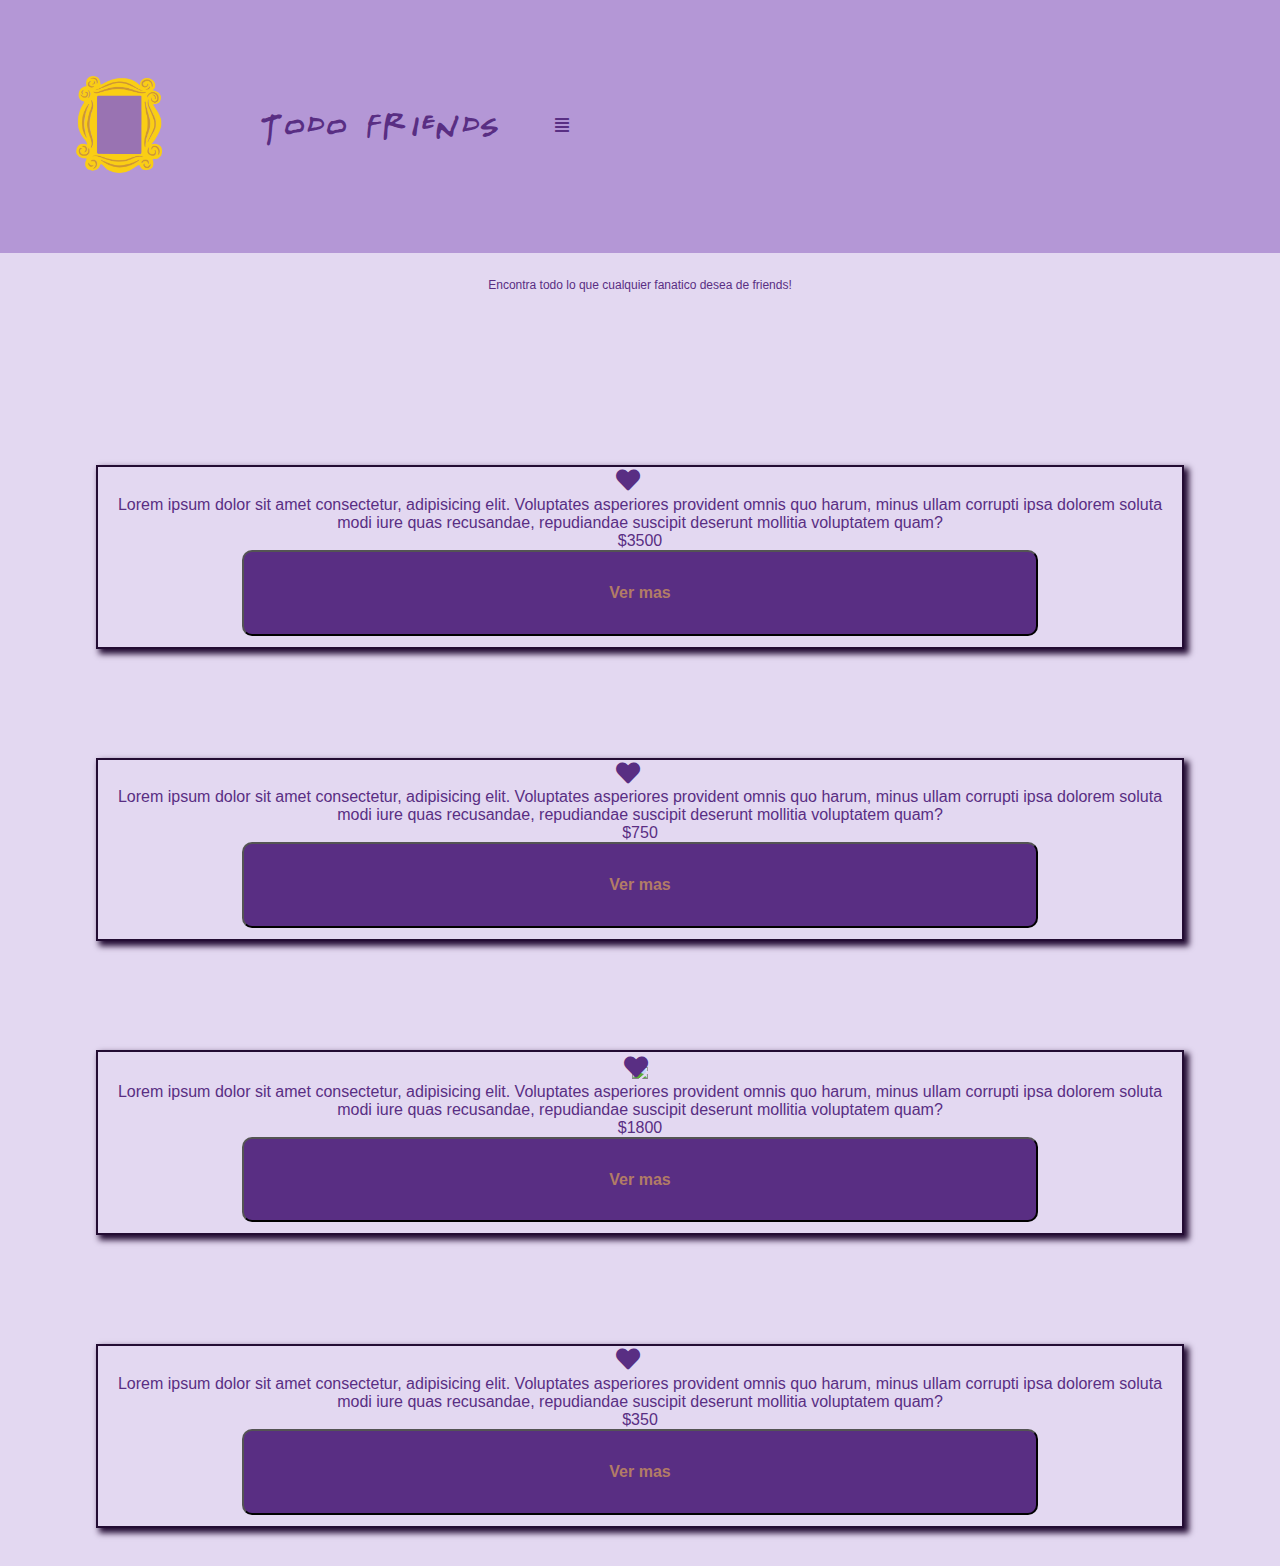
==== index.html @ 3767d996 "html,css y assets. Maquetado para celular" ====
<!DOCTYPE html>
<html lang="en">

<head>
    <meta charset="UTF-8">
    <meta http-equiv="X-UA-Compatible" content="IE=edge">
    <meta name="viewport" content="width=device-width, initial-scale=1.0">
    <link rel="stylesheet" href="//use.fontawesome.com/releases/v5.0.7/css/all.css">
    <link rel="stylesheet" href="./css/style.css">
    <meta name="description" content="Todo lo que quieras encontrar de friends, ropa,tazas,cruadros y muchas cosas mas!">
    <title>Friends Zone</title>
</head>

<body>
    <header>
        <a href="index.html"><img src="./assets/mirilla.png" alt="mirilla " class="mirilla"></a>
        <h1>TODO FRIENDS</h1>
        <nav class="menu">
            <i class="fas fa-align-justify"></i>
            <ul class="dropdown">
                <li class="lista">Mi cuenta</li>
                <li class="lista">Sobre nosotros</li>
                <li class="lista">Contacto</li>
            </ul>
        </nav>
    </header>

    <section>
        <p class="description">Encontra todo lo que cualquier fanatico desea de friends!</p>
    </section>

    <main>
        <div class="product">
            <div class="imgContainer">
                <span class="heart"><i class="fas fa-heart"></i></span>
                <img src="https://i.etsystatic.com/28201698/c/1538/1222/223/157/il/17c06e/3003055429/il_340x270.3003055429_myfd.jpg" alt="" class="producto">
            </div>
            <p class="producDescription">Lorem ipsum dolor sit amet consectetur, adipisicing elit. Voluptates asperiores provident omnis quo harum, minus ullam corrupti ipsa dolorem soluta modi iure quas recusandae, repudiandae suscipit deserunt mollitia voluptatem quam?</p>
            <p class="price">$3500</p>
            <button>
                <a href="#">Ver mas</a>
            </button>
        </div>

        <div class="product">
            <div class="imgContainer">
                <span class="heart"><i class="fas fa-heart"></i></span>
                <img src=https://i.etsystatic.com/11536763/r/il/5f8a9f/1228479558/il_340x270.1228479558_7s06.jpg alt="" class="producto">
            </div>
            <p class="producDescription">Lorem ipsum dolor sit amet consectetur, adipisicing elit. Voluptates asperiores provident omnis quo harum, minus ullam corrupti ipsa dolorem soluta modi iure quas recusandae, repudiandae suscipit deserunt mollitia voluptatem quam?</p>
            <p class="price">$750</p>
            <button>
                <a href="#">Ver mas</a>
            </button>
        </div>
        <div class="product">
            <div class="imgContainer">
                <span class="heart"><i class="fas fa-heart"></i></span>
                <img src="https://i.etsystatic.com/27124890/r/il/a90c38/2872208325/il_794xN.2872208325_3qu2.jpg" class="producto">
            </div>
            <p class="producDescription">Lorem ipsum dolor sit amet consectetur, adipisicing elit. Voluptates asperiores provident omnis quo harum, minus ullam corrupti ipsa dolorem soluta modi iure quas recusandae, repudiandae suscipit deserunt mollitia voluptatem quam?</p>
            <p class="price">$1800</p>
            <button>
                <a href="#">Ver mas</a>
            </button>
        </div>
        <div class="product">
            <div class="imgContainer">
                <span class="heart"><i class="fas fa-heart"></i></span>
                <img src="https://i.etsystatic.com/23039511/r/il/337e01/2558739430/il_340x270.2558739430_5hsk.jpg" alt="" class="producto">
            </div>
            <p class="producDescription">Lorem ipsum dolor sit amet consectetur, adipisicing elit. Voluptates asperiores provident omnis quo harum, minus ullam corrupti ipsa dolorem soluta modi iure quas recusandae, repudiandae suscipit deserunt mollitia voluptatem quam?</p>
            <p class="price">$350</p>
            <button>
                <a href="#">Ver mas</a>
            </button>
        </div>
    </main>
</body>

</html>
---- css/style.css ----
@font-face {
    font-family: "friends";
    src: url(../assets/Friends_by_Angry/Friends_by_Angry.eot)format("eot"), url(../assets/Friends_by_Angry/Friends_by_Angry.woff)format("woff"), url(./assets/Friends_by_Angry/Friends_by_Angry.ttf)format("truetype"), url(../assets/Friends_by_Angry/Friends_by_Angry.svg)format("svg");
    font-weight: normal;
    font-style: normal;
}

@import url('https://fonts.googleapis.com/css2?family=Exo+2&display=swap');
:root {
    --main--wisteria: #b497d6ff;
    --main--ksu-purple: #592e83ff;
    --main--dark-purple: #230c33ff;
    --main--blast-off-bronze: #b27c66ff;
    --main--languid-lavender: #e3d8f1ff;
}

* {
    margin: 0;
}

body {
    background-color: var(--main--languid-lavender);
    color: var(--main--ksu-purple);
    margin: auto;
}

header {
    padding: 5%;
    display: flex;
    align-items: center;
    align-content: space-around;
    background: var(--main--wisteria);
}

header a {
    padding: 1%;
    width: 15%;
    text-decoration: none;
}

header img {
    width: 50%;
}

h1 {
    font-family: "friends";
    font-size: 1.5em;
    text-align: center;
    margin-right: 5%;
}

p,
li,
button {
    font-family: 'Exo 2', sans-serif;
}

.menu {
    position: relative;
    display: inline-block;
    margin-right: auto;
}

.menu .dropdown {
    display: none;
    position: absolute;
    background-color: var(--main--dark-purple);
    min-width: 160px;
    z-index: 5;
    padding: 12px 16px;
    color: var(--main--languid-lavender);
    right: -21px;
    top: 30px;
    font-size: 12px;
}

.menu:hover .dropdown {
    display: block;
}

.dropdown li {
    list-style: none;
}

.description {
    padding: 2%;
    font-size: 12px;
    text-align: center;
}

main {
    width: 85%;
    padding: 3%;
    display: flex;
    flex-direction: column;
    text-align: center;
    margin: auto;
}

main img {
    height: 150px;
}

.product {
    display: flex;
    flex-direction: column;
    align-items: center;
    border: 2px solid var(--main--dark-purple);
    padding: 1%;
    box-shadow: 4px 4px 6px 1px var(--main--dark-purple);
    margin-top: 10%;
}

.imgContainer {
    position: relative;
}

.imgContainer .heart {
    position: absolute;
    bottom: 5%;
    right: 3%;
    font-size: 1.5em;
}

.product button,
.product button:visited {
    background-color: var(--main--ksu-purple);
    padding: 3%;
    border-radius: 10px;
    width: 75%;
    color: var(--main--blast-off-bronze);
    cursor: pointer;
    font-size: 1em;
    font-weight: bold;
}

.product button:hover {
    opacity: 0.8;
    transition: 500ms;
}

.product button a,
.product button a:visited {
    text-decoration: none;
    color: var(--main--blast-off-bronze);
}
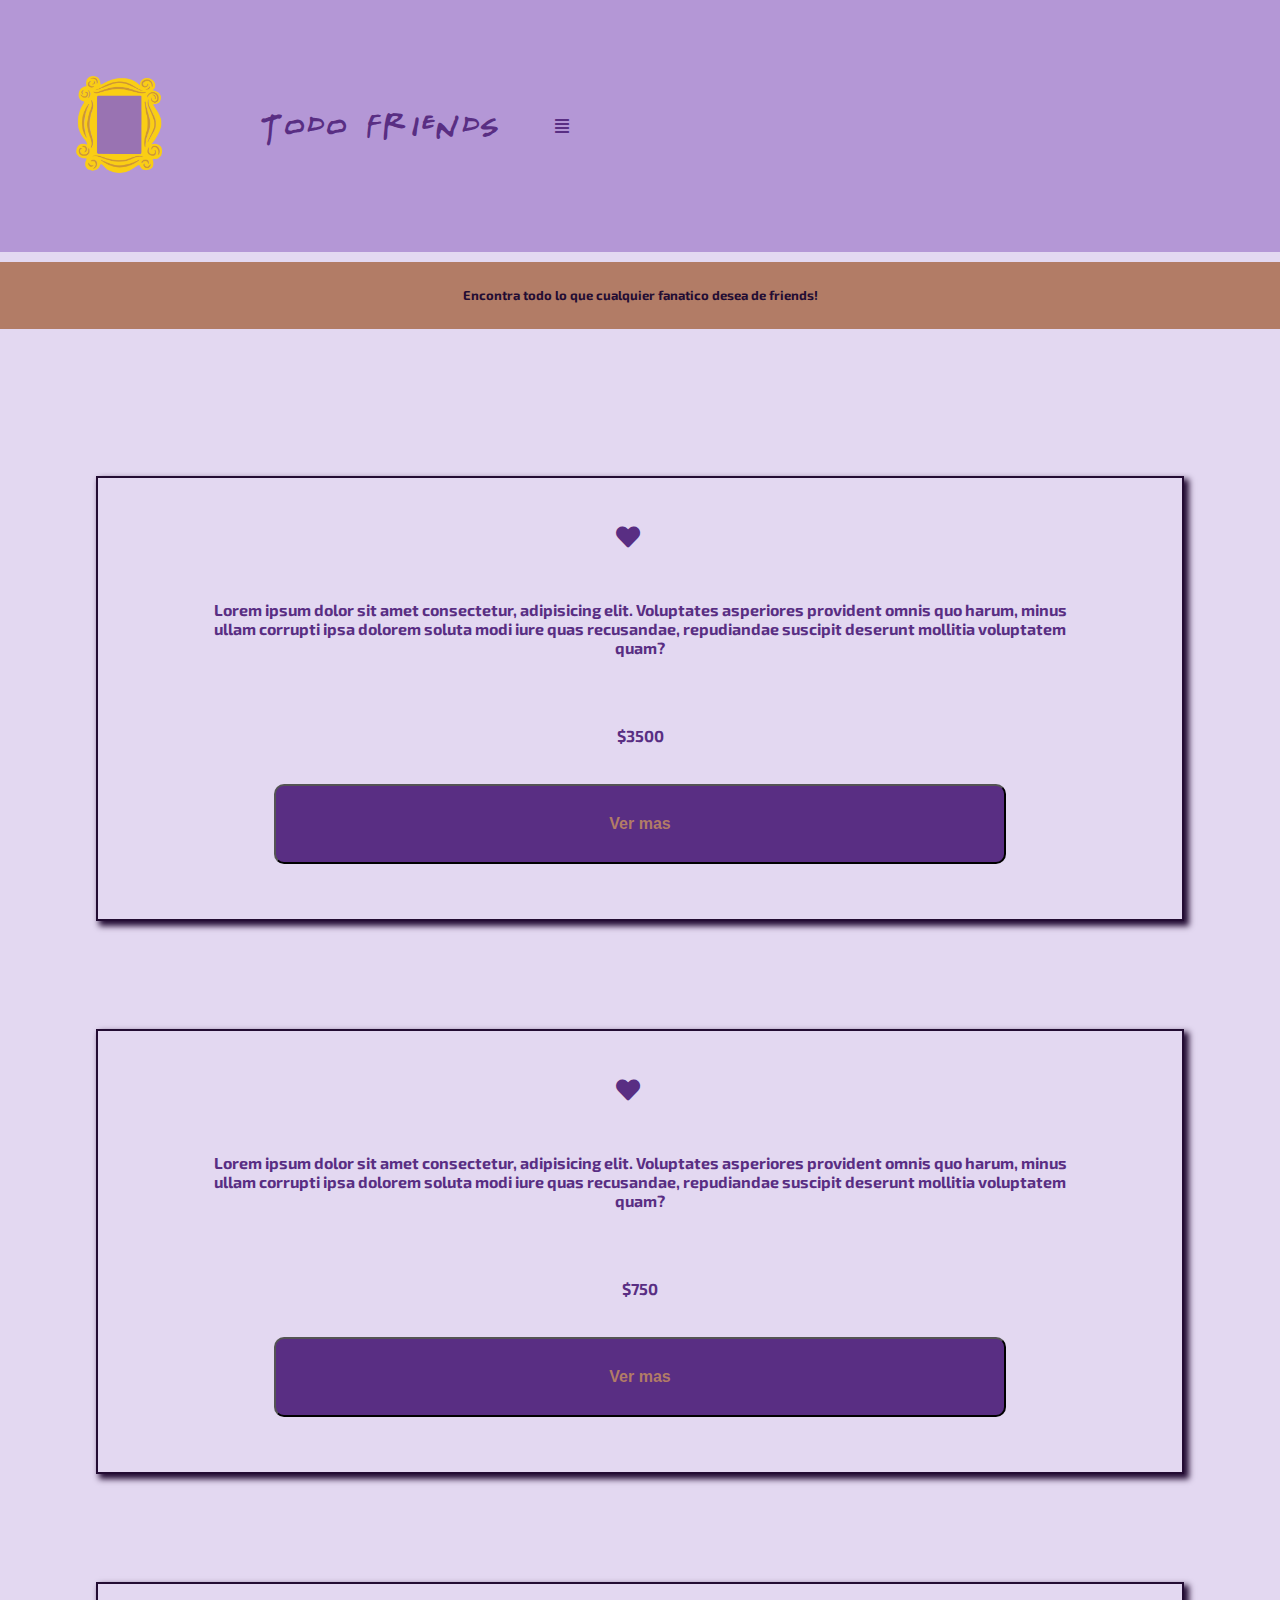
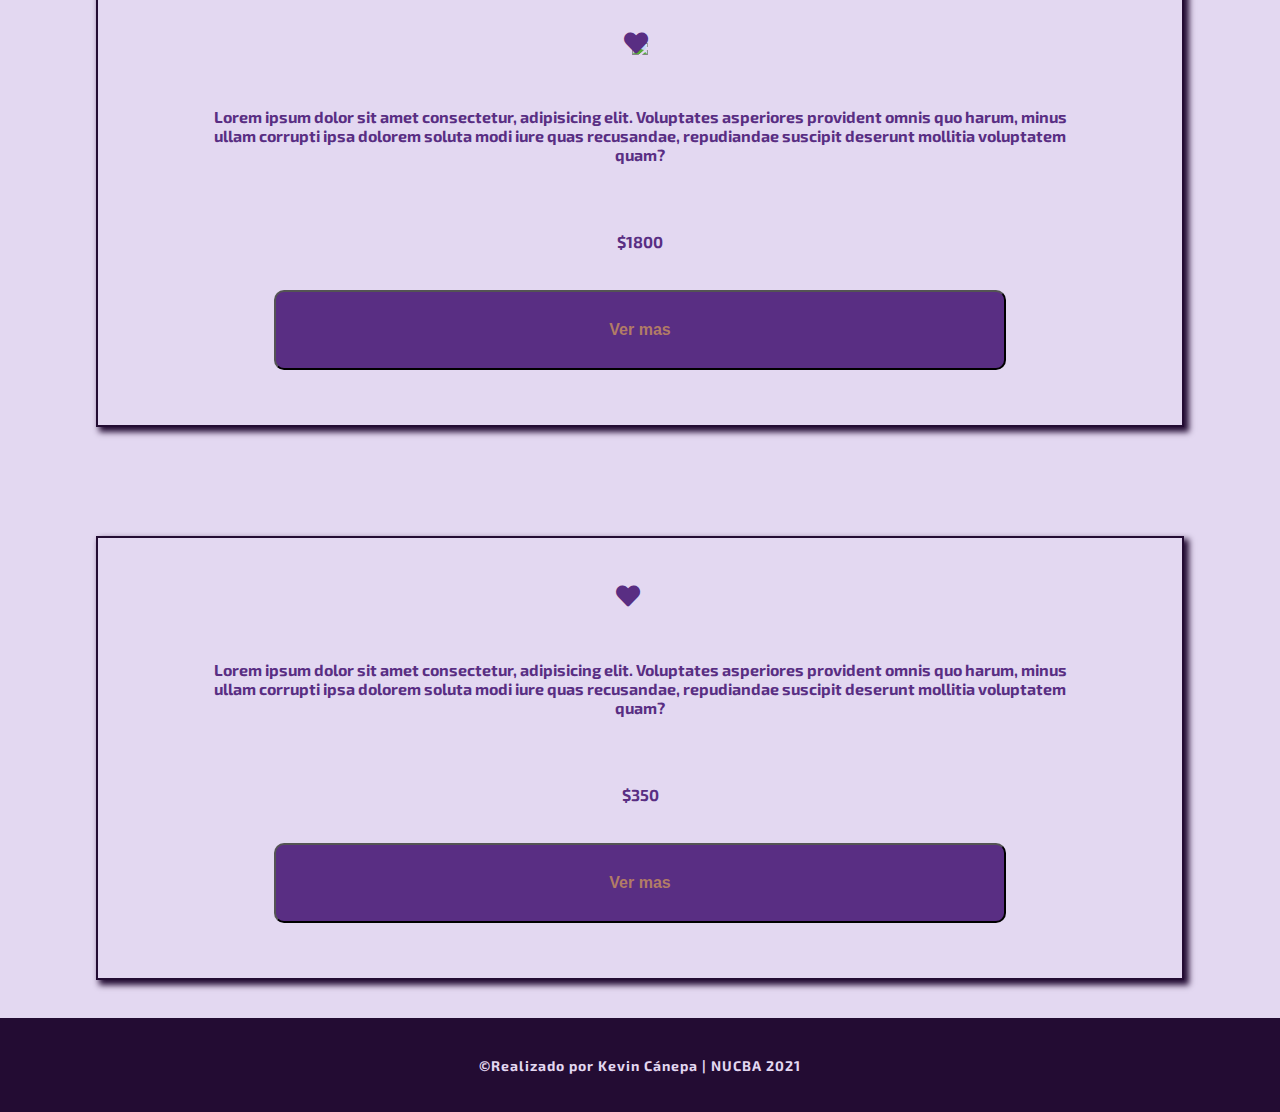
==== commit ae6912c5: "subo html y css, me falta las media queries" ====
--- a/index.html
+++ b/index.html
@@ -6,7 +6,9 @@
     <meta http-equiv="X-UA-Compatible" content="IE=edge">
     <meta name="viewport" content="width=device-width, initial-scale=1.0">
     <link rel="stylesheet" href="//use.fontawesome.com/releases/v5.0.7/css/all.css">
+    <link href="https://fonts.googleapis.com/css2?family=Exo+2:wght@100&family=Grey+Qo&display=swap" rel="stylesheet">
     <link rel="stylesheet" href="./css/style.css">
+
     <meta name="description" content="Todo lo que quieras encontrar de friends, ropa,tazas,cruadros y muchas cosas mas!">
     <title>Friends Zone</title>
 </head>
@@ -18,9 +20,14 @@
         <nav class="menu">
             <i class="fas fa-align-justify"></i>
             <ul class="dropdown">
-                <li class="lista">Mi cuenta</li>
-                <li class="lista">Sobre nosotros</li>
-                <li class="lista">Contacto</li>
+                <li class="lista">
+                    <a href="crear_cuenta.html">Crear cuenta</a></li>
+                <li class="lista">
+                    <a href="contacto.html">Contacto</a>
+                </li>
+                <li class="lista">
+                    <a href="sobre_nosotros.html">Sobre nosotros</a>
+                </li>
             </ul>
         </nav>
     </header>
@@ -76,6 +83,7 @@
             </button>
         </div>
     </main>
+    <footer>&copy;Realizado por Kevin Cánepa | NUCBA 2021</footer>
 </body>
 
 </html>--- a/css/style.css
+++ b/css/style.css
@@ -5,6 +5,7 @@
     font-style: normal;
 }
 
+@import url('https://fonts.googleapis.com/css2?family=Grey+Qo&display=swap');
 @import url('https://fonts.googleapis.com/css2?family=Exo+2&display=swap');
 :root {
     --main--wisteria: #b497d6ff;
@@ -22,6 +23,8 @@
     background-color: var(--main--languid-lavender);
     color: var(--main--ksu-purple);
     margin: auto;
+    font-family: 'Exo 2', sans-serif;
+    font-weight: bold;
 }
 
 header {
@@ -49,10 +52,13 @@
     margin-right: 5%;
 }
 
-p,
-li,
-button {
-    font-family: 'Exo 2', sans-serif;
+.description {
+    margin-top: 10px;
+    background-color: var(--main--blast-off-bronze);
+    color: var(--main--dark-purple);
+    padding: 2%;
+    text-align: center;
+    font-size: 13px;
 }
 
 .menu {
@@ -79,13 +85,16 @@
 }
 
 .dropdown li {
+    font-family: 'Exo 2';
     list-style: none;
-}
-
-.description {
-    padding: 2%;
-    font-size: 12px;
-    text-align: center;
+    text-decoration: none;
+    color: var(--main--languid-lavender);
+    font-weight: bold;
+}
+
+.dropdown li a:visited {
+    text-decoration: none;
+    color: var(--main--languid-lavender);
 }
 
 main {
@@ -106,9 +115,18 @@
     flex-direction: column;
     align-items: center;
     border: 2px solid var(--main--dark-purple);
-    padding: 1%;
+    padding: 5%;
     box-shadow: 4px 4px 6px 1px var(--main--dark-purple);
     margin-top: 10%;
+}
+
+.product .producDescription {
+    padding: 5%;
+}
+
+.product .price {
+    padding: 2%;
+    margin-bottom: 2%;
 }
 
 .imgContainer {
@@ -143,4 +161,206 @@
 .product button a:visited {
     text-decoration: none;
     color: var(--main--blast-off-bronze);
+}
+
+footer {
+    background-color: var(--main--dark-purple);
+    padding: 3%;
+    color: var(--main--languid-lavender);
+    text-align: center;
+    font-size: 14px;
+    bottom: 0;
+    letter-spacing: 1px;
+}
+
+
+/*CREAR CUENTA*/
+
+.main_inicio_sesion {
+    position: relative;
+}
+
+.absoluto {
+    position: absolute;
+    background-color: white;
+    width: 50%;
+}
+
+.contenedor-formulario {
+    margin-top: 15%;
+    background-color: var(--main--ksu-purple);
+    color: var(--main--dark-purple);
+}
+
+.crear {
+    background-color: var(--main--dark-purple);
+    color: var(--main--wisteria);
+    font-size: 2em;
+    padding: 2%;
+}
+
+form {
+    color: var(--main--dark-purple);
+    padding-top: 3%;
+    padding-bottom: 3%;
+    border: 2px solid var(--main--dark-purple);
+}
+
+form input {
+    align-items: center;
+    text-align: center;
+}
+
+form {
+    font-size: 15px;
+    text-transform: uppercase;
+}
+
+.checkbox {
+    width: 40%;
+    margin: auto;
+    margin-top: 2%;
+    display: block;
+    text-align: justify;
+    font-weight: bold;
+}
+
+.checkbox input {
+    margin-right: 10px;
+}
+
+.contenedor-formulario form input[type="password"],
+input[type="text"] {
+    background-color: var(--main--languid-lavender);
+    margin: auto;
+    display: block;
+    text-align: center;
+    margin-top: 5%;
+    margin-bottom: 5%;
+    border-radius: 10px;
+    padding: 1%;
+    width: 50%;
+    border: none;
+    border: 1px solid var(--main--dark-purple);
+}
+
+.contenedor-formulario form input[type="password"]::placeholder,
+input[type="text"]::placeholder {
+    color: var(--main--dark-purple);
+    font-size: 11px;
+}
+
+form input[type="submit"] {
+    color: var(--main--dark-purple);
+    background-color: var(--main--languid-lavender);
+    padding-top: 2%;
+    padding-bottom: 2%;
+    border-radius: 10px;
+    border: none;
+    width: 70%;
+    border: 1px solid var(--main--dark-purple);
+    cursor: pointer;
+    text-transform: uppercase;
+    margin-top: 5%;
+}
+
+form input[type="submit"]:hover {
+    background-color: var(--main--languid-lavender);
+}
+
+textarea {
+    resize: none;
+}
+
+
+/* CSS PARA LA PAGINA DE CONTACTO */
+
+.formulario_contacto {
+    font-family: 'Exo 2';
+    display: flex;
+    flex-direction: column;
+    align-items: center;
+    background-color: var(--main--wisteria);
+    padding-top: 0%;
+    padding-bottom: 10%;
+    border: 2px solid var(--main--dark-purple);
+}
+
+.formulario_contacto h2 {
+    background-color: var(--main--dark-purple);
+    width: 100%;
+    color: var(--main--languid-lavender);
+    padding-top: 5%;
+    padding-bottom: 5%;
+    margin-top: 0px;
+    letter-spacing: 3px;
+    border: none;
+    border-top-left-radius: 10px;
+    border-top-right-radius: 10px;
+}
+
+.formulario_contacto textarea {
+    margin-top: 10%;
+    border: none;
+    border-radius: 10px;
+    padding-left: 2%;
+}
+
+.formulario_contacto label {
+    margin-top: 3%;
+    font-weight: bold;
+}
+
+.formulario_contacto input[type="submit"] {
+    background-color: var(--main--dark-purple);
+    color: var(--main--languid-lavender);
+    border: 2px solid var(--main--languid-lavender);
+    font-weight: bold;
+}
+
+.formulario_contacto input[type="submit"]:hover {
+    background-color: var(--main--blast-off-bronze);
+    color: var(--main--dark-purple)
+}
+
+
+/*Sobre nosotros*/
+
+.h2-sn {
+    padding: 2%;
+    width: 100%;
+    font-weight: bold;
+    font-size: 1.5em;
+    background-color: var(--main--dark-purple);
+    color: var(--main--wisteria);
+    margin-bottom: 10%;
+}
+
+.h2-sn span {
+    font-style: italic;
+    font-weight: bold;
+}
+
+.contenedor_sobre_nos {
+    width: 100%;
+    display: flex;
+    flex-direction: column;
+    justify-content: center;
+}
+
+.contenedor_sobre_nos .conocenos {
+    display: block;
+}
+
+.contenedor_sobre_nos p {
+    margin-bottom: 10%;
+}
+
+.contenedor_sobre_nos .ubicacion h3 {
+    margin-bottom: 10%;
+    text-decoration: underline;
+}
+
+.contenedor_sobre_nos .ubicacion iframe {
+    display: none;
 }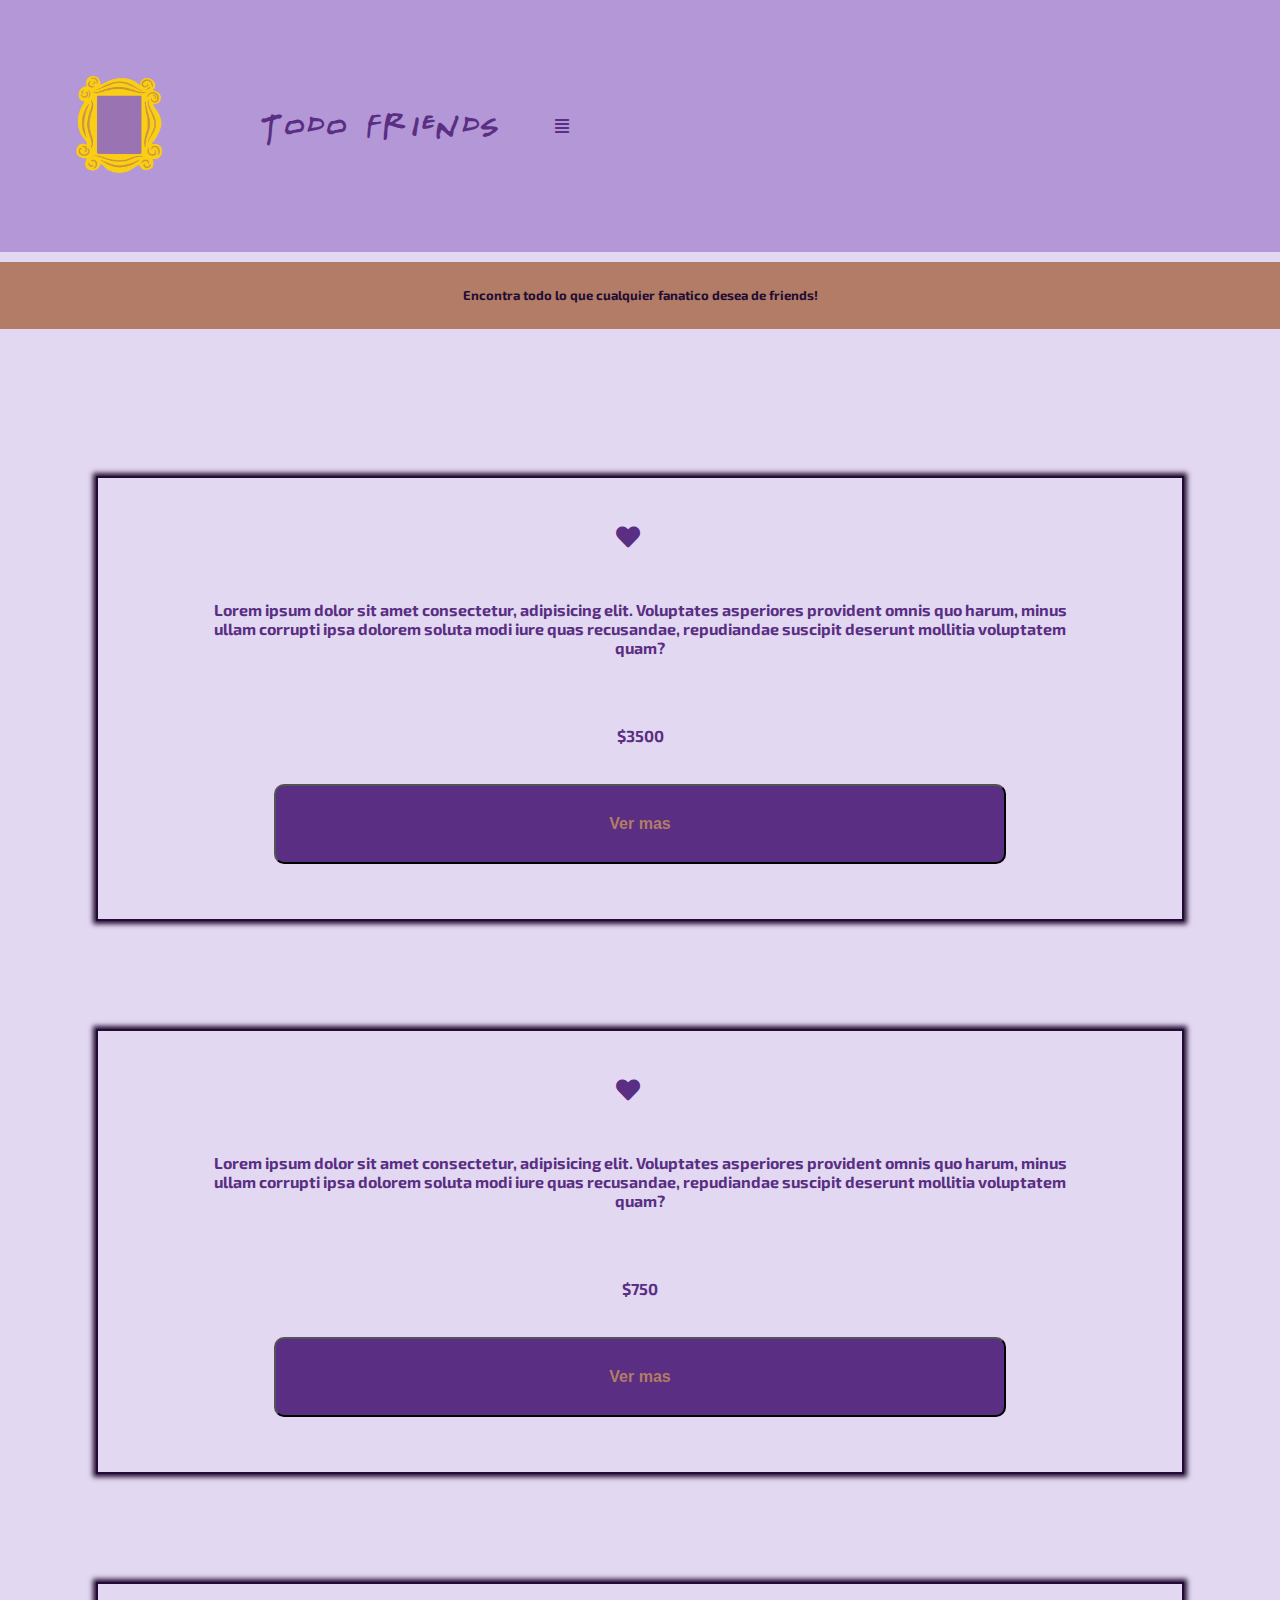
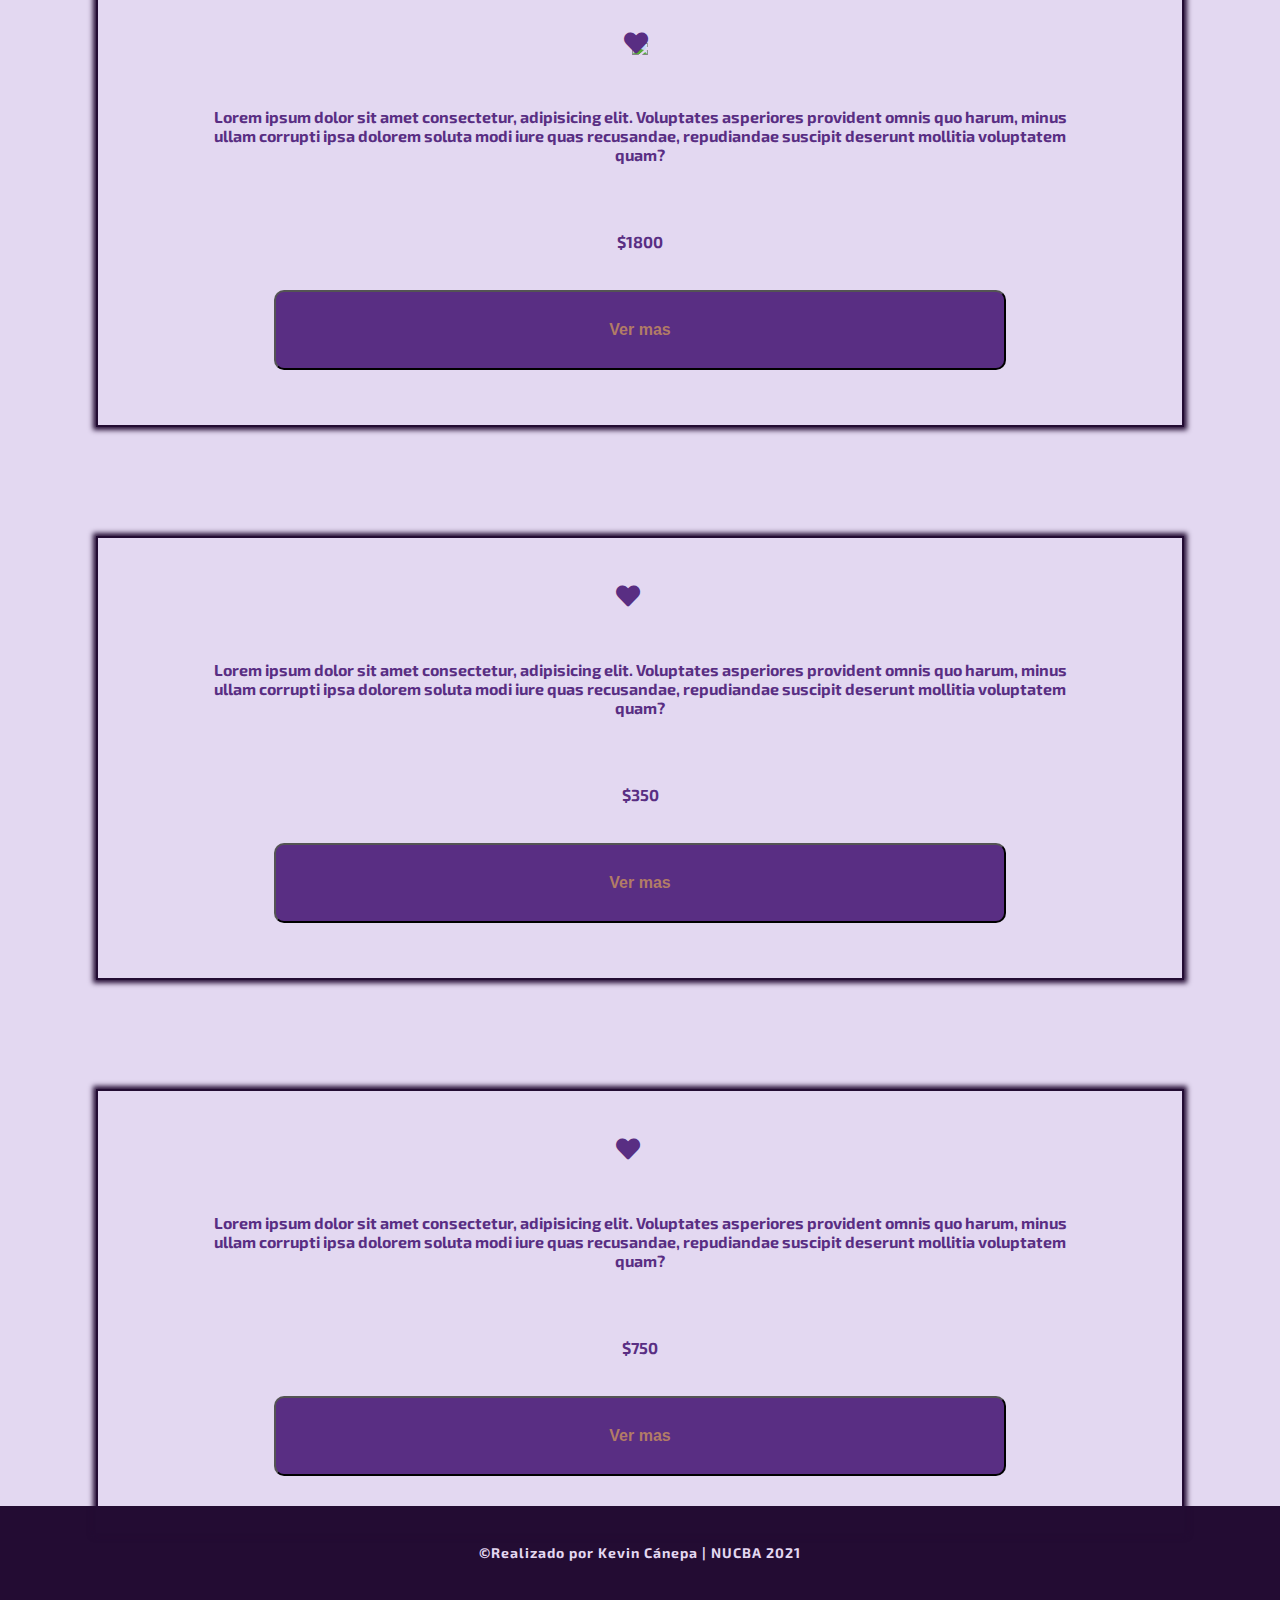
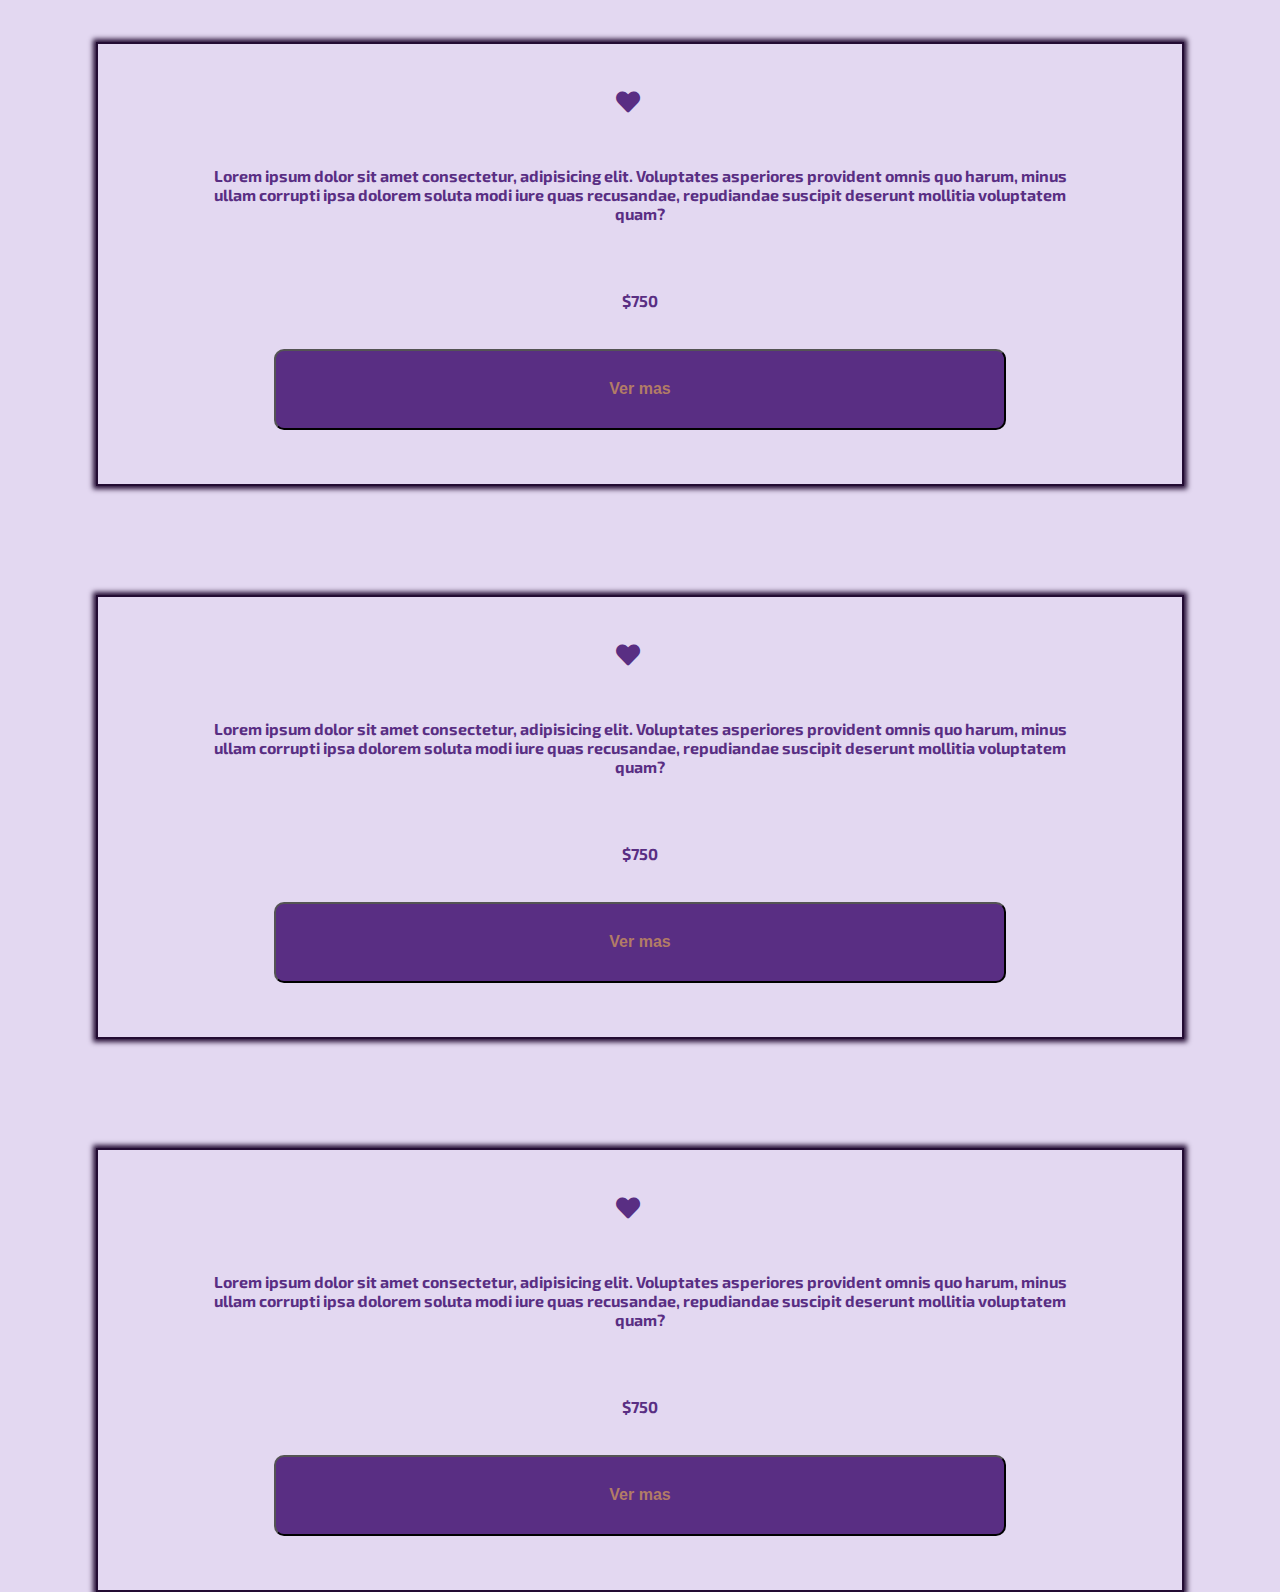
==== commit 7aa232ac: "Responsive" ====
--- a/index.html
+++ b/index.html
@@ -32,11 +32,24 @@
         </nav>
     </header>
 
+    <nav class="menu-responsive">
+        <ul class="">
+            <li class="">
+                <a href="crear_cuenta.html">Crear cuenta</a></li>
+            <li class="">
+                <a href="contacto.html">Contacto</a>
+            </li>
+            <li class="">
+                <a href="sobre_nosotros.html">Sobre nosotros</a>
+            </li>
+        </ul>
+    </nav>
+
     <section>
         <p class="description">Encontra todo lo que cualquier fanatico desea de friends!</p>
     </section>
 
-    <main>
+    <main class="main_index">
         <div class="product">
             <div class="imgContainer">
                 <span class="heart"><i class="fas fa-heart"></i></span>
@@ -82,6 +95,50 @@
                 <a href="#">Ver mas</a>
             </button>
         </div>
+        <div class="product">
+            <div class="imgContainer">
+                <span class="heart"><i class="fas fa-heart"></i></span>
+                <img src=https://i.etsystatic.com/11536763/r/il/5f8a9f/1228479558/il_340x270.1228479558_7s06.jpg alt="" class="producto">
+            </div>
+            <p class="producDescription">Lorem ipsum dolor sit amet consectetur, adipisicing elit. Voluptates asperiores provident omnis quo harum, minus ullam corrupti ipsa dolorem soluta modi iure quas recusandae, repudiandae suscipit deserunt mollitia voluptatem quam?</p>
+            <p class="price">$750</p>
+            <button>
+                <a href="#">Ver mas</a>
+            </button>
+        </div>
+        <div class="product">
+            <div class="imgContainer">
+                <span class="heart"><i class="fas fa-heart"></i></span>
+                <img src=https://i.etsystatic.com/11536763/r/il/5f8a9f/1228479558/il_340x270.1228479558_7s06.jpg alt="" class="producto">
+            </div>
+            <p class="producDescription">Lorem ipsum dolor sit amet consectetur, adipisicing elit. Voluptates asperiores provident omnis quo harum, minus ullam corrupti ipsa dolorem soluta modi iure quas recusandae, repudiandae suscipit deserunt mollitia voluptatem quam?</p>
+            <p class="price">$750</p>
+            <button>
+                <a href="#">Ver mas</a>
+            </button>
+        </div>
+        <div class="product">
+            <div class="imgContainer">
+                <span class="heart"><i class="fas fa-heart"></i></span>
+                <img src=https://i.etsystatic.com/11536763/r/il/5f8a9f/1228479558/il_340x270.1228479558_7s06.jpg alt="" class="producto">
+            </div>
+            <p class="producDescription">Lorem ipsum dolor sit amet consectetur, adipisicing elit. Voluptates asperiores provident omnis quo harum, minus ullam corrupti ipsa dolorem soluta modi iure quas recusandae, repudiandae suscipit deserunt mollitia voluptatem quam?</p>
+            <p class="price">$750</p>
+            <button>
+                <a href="#">Ver mas</a>
+            </button>
+        </div>
+        <div class="product">
+            <div class="imgContainer">
+                <span class="heart"><i class="fas fa-heart"></i></span>
+                <img src=https://i.etsystatic.com/11536763/r/il/5f8a9f/1228479558/il_340x270.1228479558_7s06.jpg alt="" class="producto">
+            </div>
+            <p class="producDescription">Lorem ipsum dolor sit amet consectetur, adipisicing elit. Voluptates asperiores provident omnis quo harum, minus ullam corrupti ipsa dolorem soluta modi iure quas recusandae, repudiandae suscipit deserunt mollitia voluptatem quam?</p>
+            <p class="price">$750</p>
+            <button>
+                <a href="#">Ver mas</a>
+            </button>
+        </div>
     </main>
     <footer>&copy;Realizado por Kevin Cánepa | NUCBA 2021</footer>
 </body>
--- a/css/style.css
+++ b/css/style.css
@@ -7,7 +7,7 @@
 
 @import url('https://fonts.googleapis.com/css2?family=Grey+Qo&display=swap');
 @import url('https://fonts.googleapis.com/css2?family=Exo+2&display=swap');
-:root {
+ :root {
     --main--wisteria: #b497d6ff;
     --main--ksu-purple: #592e83ff;
     --main--dark-purple: #230c33ff;
@@ -61,6 +61,10 @@
     font-size: 13px;
 }
 
+.menu-responsive {
+    display: none;
+}
+
 .menu {
     position: relative;
     display: inline-block;
@@ -99,6 +103,7 @@
 
 main {
     width: 85%;
+    height: 78vh;
     padding: 3%;
     display: flex;
     flex-direction: column;
@@ -106,7 +111,11 @@
     margin: auto;
 }
 
-main img {
+.main_index {
+    height: 300vh;
+}
+
+.main_index img {
     height: 150px;
 }
 
@@ -116,7 +125,7 @@
     align-items: center;
     border: 2px solid var(--main--dark-purple);
     padding: 5%;
-    box-shadow: 4px 4px 6px 1px var(--main--dark-purple);
+    box-shadow: 0px 0px 5px 3px var(--main--dark-purple);
     margin-top: 10%;
 }
 
@@ -169,7 +178,6 @@
     color: var(--main--languid-lavender);
     text-align: center;
     font-size: 14px;
-    bottom: 0;
     letter-spacing: 1px;
 }
 
@@ -251,14 +259,14 @@
 }
 
 form input[type="submit"] {
-    color: var(--main--dark-purple);
-    background-color: var(--main--languid-lavender);
+    color: var(--main--languid-lavender);
+    background-color: var(--main--dark-purple);
     padding-top: 2%;
     padding-bottom: 2%;
     border-radius: 10px;
     border: none;
     width: 70%;
-    border: 1px solid var(--main--dark-purple);
+    border: 1px solid var(--main--wisteria);
     cursor: pointer;
     text-transform: uppercase;
     margin-top: 5%;
@@ -266,6 +274,7 @@
 
 form input[type="submit"]:hover {
     background-color: var(--main--languid-lavender);
+    color: var(--main--dark-purple);
 }
 
 textarea {
@@ -306,6 +315,11 @@
     padding-left: 2%;
 }
 
+.formulario_contacto input[type="mail"] {
+    border-radius: 10px;
+    border: none;
+}
+
 .formulario_contacto label {
     margin-top: 3%;
     font-weight: bold;
@@ -329,11 +343,11 @@
 .h2-sn {
     padding: 2%;
     width: 100%;
-    font-weight: bold;
     font-size: 1.5em;
     background-color: var(--main--dark-purple);
     color: var(--main--wisteria);
     margin-bottom: 10%;
+    box-shadow: 0px 0px 5px 1px var(--main--dark-purple);
 }
 
 .h2-sn span {
@@ -350,17 +364,158 @@
 
 .contenedor_sobre_nos .conocenos {
     display: block;
+    text-transform: uppercase;
+    font-size: 1em;
 }
 
 .contenedor_sobre_nos p {
+    margin-top: 10%;
     margin-bottom: 10%;
 }
 
 .contenedor_sobre_nos .ubicacion h3 {
-    margin-bottom: 10%;
+    margin-bottom: 20%;
     text-decoration: underline;
+    text-align: center;
 }
 
 .contenedor_sobre_nos .ubicacion iframe {
     display: none;
+}
+
+
+/* MEDIA QUERIE*/
+
+@media(min-width:1920px) {
+    header {
+        display: flex;
+        flex-direction: row;
+        justify-content: space-around;
+        align-items: center;
+        padding: 0%;
+        width: 100%;
+        background: var(--main--wisteria);
+        border-bottom: 2px solid var(--main--ksu-purple);
+    }
+    header a {
+        text-decoration: none;
+    }
+    header img {
+        width: 50%;
+    }
+    header h1 {
+        margin-right: 0%;
+        font-family: "friends";
+        font-size: 5em;
+    }
+    .menu {
+        display: none;
+    }
+    .menu-responsive {
+        width: 100%;
+        height: 5vh;
+        display: block;
+        margin: auto;
+        background-color: var(--main--dark-purple);
+    }
+    .menu-responsive ul {
+        width: 100%;
+        height: 100%;
+        padding-left: 0%;
+        display: flex;
+        justify-content: space-around;
+        align-items: center;
+        list-style: none;
+    }
+    .menu-responsive ul li {
+        align-items: center;
+        padding-right: 5%;
+        padding-left: 5%;
+    }
+    .menu-responsive ul li a {
+        text-decoration: none;
+        color: var(--main--languid-lavender);
+    }
+    .menu-responsive ul li:hover {
+        border-bottom: 1px solid var(--main--blast-off-bronze)
+    }
+    .description {
+        background-color: var(--main--languid-lavender);
+        font-size: 2em;
+    }
+    main {
+        height: 0%;
+    }
+    .main_index {
+        padding-top: 0%;
+        display: flex;
+        flex-direction: row;
+        flex-wrap: wrap;
+        align-items: center;
+    }
+    .product {
+        margin-top: 0%;
+        height: 40vh;
+        width: 26%;
+        margin-left: 3%;
+        padding: 2%;
+    }
+    /*CREAR CUUENTA*/
+    .contenedor-formulario {
+        margin-top: 0%;
+    }
+    .genero-form {
+        margin: auto;
+        width: 25%;
+        padding: 2%;
+        border: 2px solid var(--main--dark-purple);
+    }
+    .contenedor-formulario .checkbox {
+        width: 30%;
+    }
+    .contenedor-formulario form input[type="password"],
+    input[type="text"] {
+        width: 25%;
+    }
+    #enviar_cuenta {
+        padding: 1%;
+        width: 50%;
+        font-weight: bold;
+    }
+    #enviar_cuenta:hover {
+        background-color: var(--main--blast-off-bronze);
+    }
+    footer {
+        padding: 1%;
+    }
+    /*CONTACTO*/
+    .formulario_contacto h2 {
+        padding-top: 2%;
+        padding-bottom: 2%;
+    }
+    .formulario_contacto textarea {
+        margin-top: 3%;
+        border: 2px solid var(--main--dark-purple);
+        padding-top: 1%;
+    }
+    .formulario_contacto label {
+        width: 50%;
+    }
+    .formulario_contacto label input {
+        display: block;
+        padding: 1%;
+        margin: auto;
+        margin-top: 2%;
+        width: 30%;
+    }
+    .formulario_contacto input[type="submit"] {
+        padding-top: 1%;
+        padding-bottom: 1%;
+        width: 30%;
+    }
+    /*sobre nosotros*/
+    .contenedor_sobre_nos {
+        margin: auto;
+        width: 50%;
+    }
 }